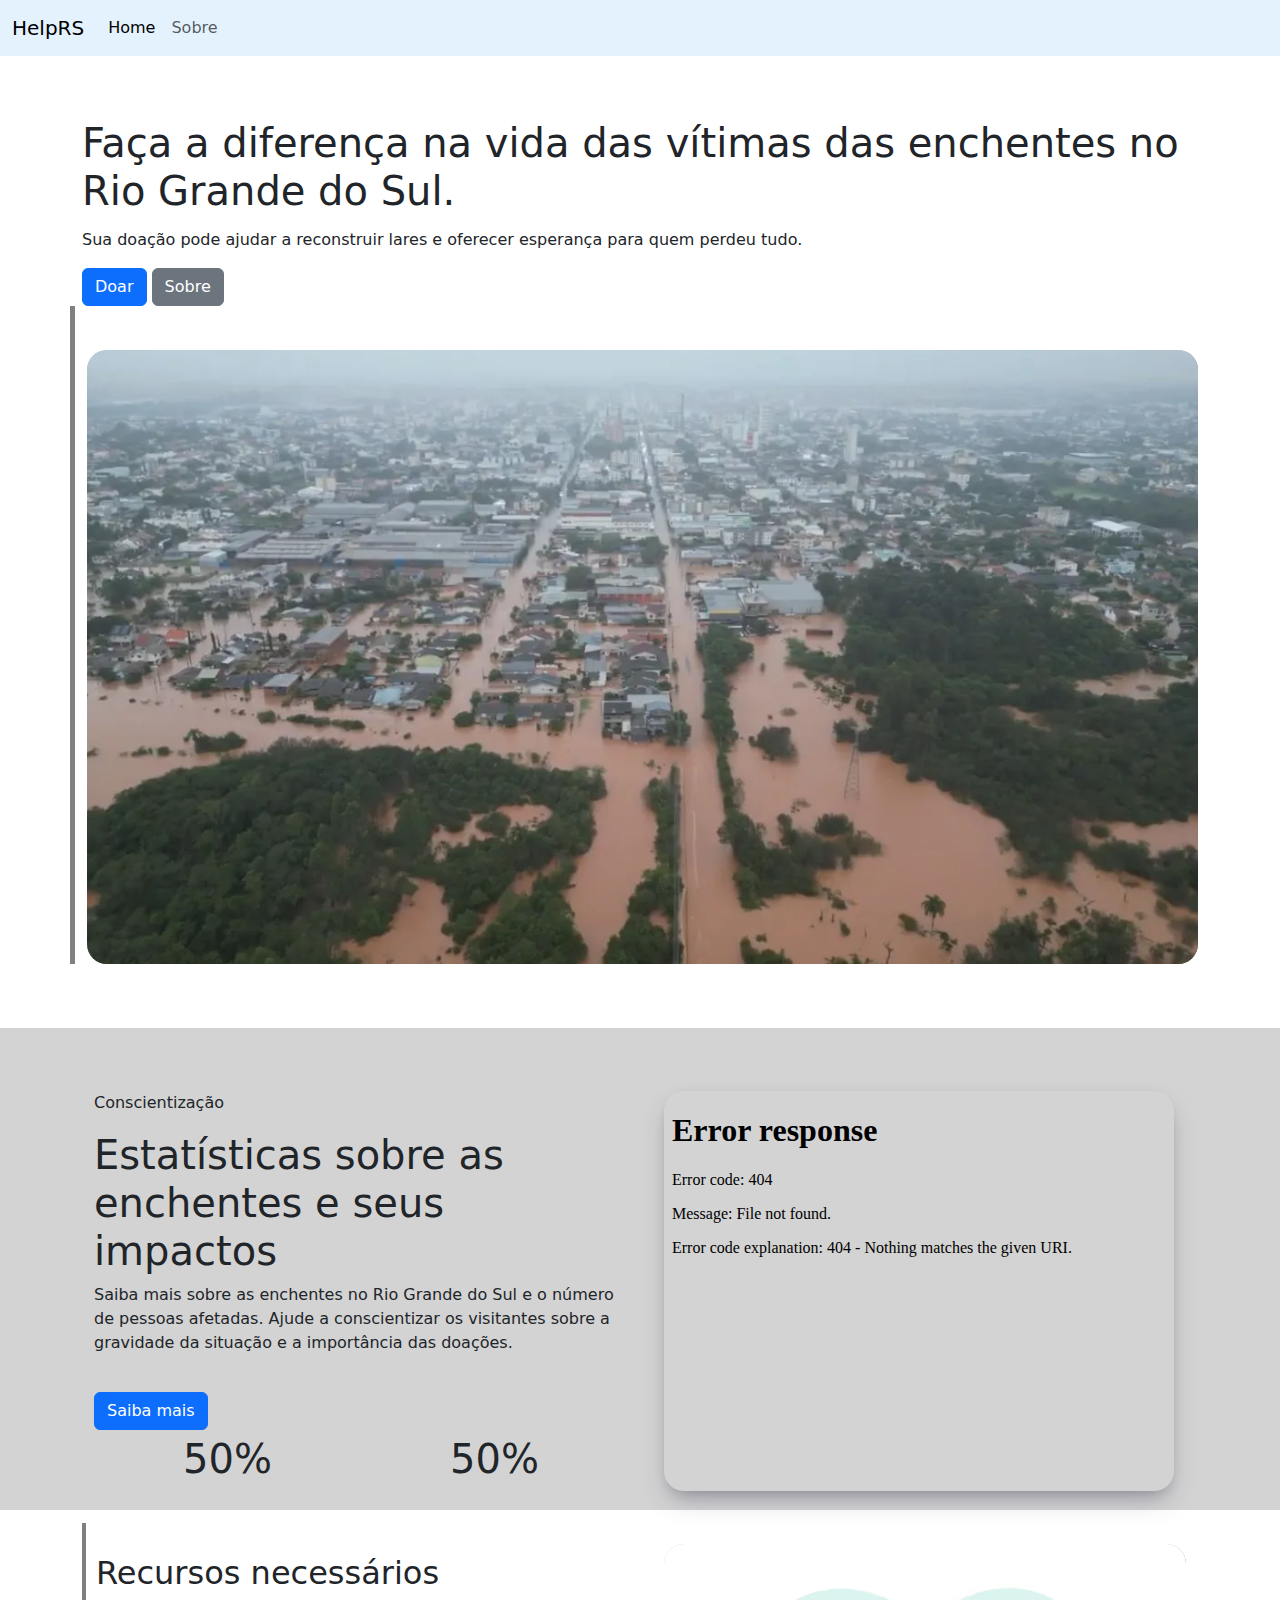
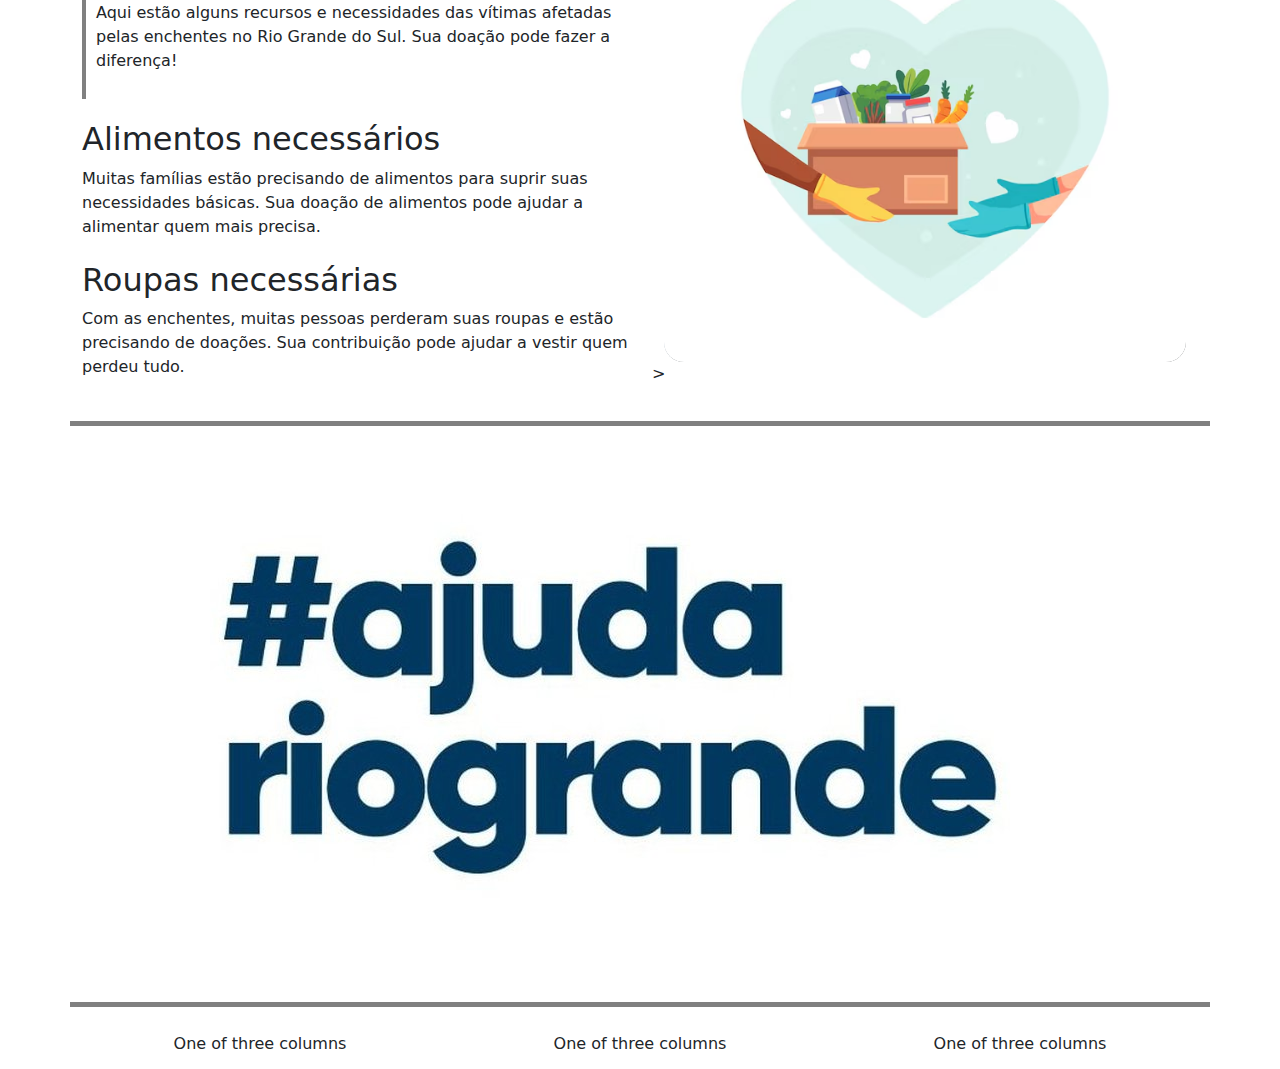
==== aulaFinal/index.html @ d6569131 "Add files via upload" ====
<!doctype html>
<html lang="en">
  <head>
    <meta charset="utf-8">
    <meta name="viewport" content="width=device-width, initial-scale=1">
    <title>Help RS</title>
    <link rel="stylesheet" href="style.css">
    <link href="https://cdn.jsdelivr.net/npm/bootstrap@5.3.3/dist/css/bootstrap.min.css" rel="stylesheet" integrity="sha384-QWTKZyjpPEjISv5WaRU9OFeRpok6YctnYmDr5pNlyT2bRjXh0JMhjY6hW+ALEwIH" crossorigin="anonymous">
  </head>
  <body>

    <script src="https://cdn.jsdelivr.net/npm/bootstrap@5.3.3/dist/js/bootstrap.bundle.min.js" integrity="sha384-YvpcrYf0tY3lHB60NNkmXc5s9fDVZLESaAA55NDzOxhy9GkcIdslK1eN7N6jIeHz" crossorigin="anonymous"></script>

    <nav class="navbar navbar-expand-lg" style="background-color: #e3f2fd;">
    <div class="container-fluid">
        <a class="navbar-brand" href="#">HelpRS</a>
        <button class="navbar-toggler" type="button" data-bs-toggle="collapse" data-bs-target="#navbarNav" aria-controls="navbarNav" aria-expanded="false" aria-label="Toggle navigation">
        <span class="navbar-toggler-icon"></span>
        </button>
        <div class="collapse navbar-collapse" id="navbarNav">
        <ul class="navbar-nav">
            <li class="nav-item">
            <a class="nav-link active" aria-current="page" href="#">Home</a>
            </li>
            <li class="nav-item">
            <a class="nav-link" href="#">Sobre</a>
            </li>
        </ul>
        </div>
    </div>
    </nav>
    <section style="padding: 1%;">
        <div class="container-sm titleDiv" >
            <h1>Faça a diferença na vida das vítimas das enchentes no Rio Grande do Sul.</h1>
        </div>
        <div class="container-sm pDiv" >
            <p>Sua doação pode ajudar a reconstruir lares e oferecer esperança para quem perdeu tudo.</p>
        </div>
        <div class="container-sm">
            <div class="d-grid gap-2 d-md-block">
                <button class="btn btn-primary" type="button">Doar</button>
                <button class="btn btn-secondary" type="button">Sobre</button>
                </div>
        </div>
        <div class="container-sm" style="border-left: gray 5px solid;">
            <img src="chuvarscidade.webp" class="img-fluid titleDiv" alt="..." style="border-radius: 20px;">
        </div>

    </section>
    <section class="titleDiv" style="background-color: lightgray; padding: 1%;">
        <div class="container-sm titleDiv">
            <div class="container text-leftt">
                <div class="row align-items-start">
                  <div class="col">
                    <div>
                        <p>Conscientização</p>
                    </div>
                    <div class="pDiv">
                        <h1>Estatísticas sobre as enchentes e seus impactos</h1>
                    </div>
                    <div class="pDiv">
                        <p>Saiba mais sobre as enchentes no Rio Grande do Sul e o número de pessoas afetadas. Ajude a conscientizar os visitantes sobre a gravidade da situação e a importância das doações.</p>
                    </div>
                    <div>
                        <button type="button" class="btn btn-primary titleDiv">Saiba mais</button>
                    </div>
                    <div class="container text-center pDiv">
                        <div class="row align-items-start">
                          <div class="col">
                            <h1>50%</h1>
                          </div>
                          <div class="col">
                            <h1>50%</h1>
                          </div>
                        </div>
                      </div>
                  </div>
                  <div class="col">
                    <div class="container-sm">
                        <iframe class="embed-responsive-item" src="video.mp4" allowfullscreen></iframe>
                    </div>
                  </div>
                </div>
              </div>
        </div>
    </section>
    <section style="padding: 1%;">
        <div class="container text-leftt">
            <div class="row align-items-start">
              <div class="col">
                <div style="border-left: gray 4px solid; padding: 10px;">
                    <div class="titleDiv">
                        <h2>Recursos necessários</h2>
                    </div>
                    <div >
                        <p>Aqui estão alguns recursos e necessidades das vítimas afetadas pelas enchentes no Rio Grande do Sul. Sua doação pode fazer a diferença!</p>
                    </div>
                </div>
                <div class="titleDiv">
                    <h2>Alimentos necessários</h2>
                </div>
                <div>
                    <p>Muitas famílias estão precisando de alimentos para suprir suas necessidades básicas. Sua doação de alimentos pode ajudar a alimentar quem mais precisa.</p>
                </div>
                <div class="titleDiv">
                    <h2>Roupas necessárias</h2>
                </div>
                <div>
                    <p>Com as enchentes, muitas pessoas perderam suas roupas e estão precisando de doações. Sua contribuição pode ajudar a vestir quem perdeu tudo.</p>
                </div>
                
              </div>
              <div class="col">
                <div class="container-sm">
                    <img src="donate.avif" class="img-fluid titleDiv" alt="..." style="border-radius: 20px;">
                </div>>
              </div>
            </div>
          </div>
    </section>
    <section style="padding: 1%;">
        <div class="container-sm outer" style="align-items: center; border-top: gray 5px solid; border-bottom: gray 5px solid;">
            <img src="ajude.jpg" class="img-fluid" alt="...">
        </div>
        
    </section>
    <section style="padding: 1%; ">
        <div class="container text-center">
            <div class="row align-items-start">
              <div class="col">
                One of three columns
              </div>
              <div class="col">
                One of three columns
              </div>
              <div class="col">
                One of three columns
              </div>
            </div>
          </div>
    </section>

  </body>
</html>
---- aulaFinal/style.css ----
.titleDiv{
    margin-top: 4%;
}

.pDiv{
    margin-top: 1%;
}

.img-fluid {
    box-shadow: 3px 3px 6px 0px #CCDBE8 inset, -3px -3px 6px 1px rgba(32, 32, 32, 0.8) inset 
} 

.text-leftt{
    text-align: left;
}

iframe{
    width: 100%;
    height: 400px;
    border-radius: 20px;
    box-shadow: 0px 13px 27px -5px rgba(50,50,93,0.25) , 0px 8px 16px -8px rgba(0,0,0,0.3) , 0px -6px 16px -6px rgba(0,0,0,0.025) ;
}

.outer {
    position:relative;
    width: 100%px;
    height: 100%px;
}

.overlay {                      
    display: none;  
}

.outer .overlay { 
    display: block;
    position: absolute;
    width: 100%;
    height: 100%;
    background: black;
    opacity: 0.7;
    top: 0;
}

.text1 {
    position: absolute;
    top: 50%;
    left: 50%;
    transform:translate(-50%, -50%);
    color:white;
}
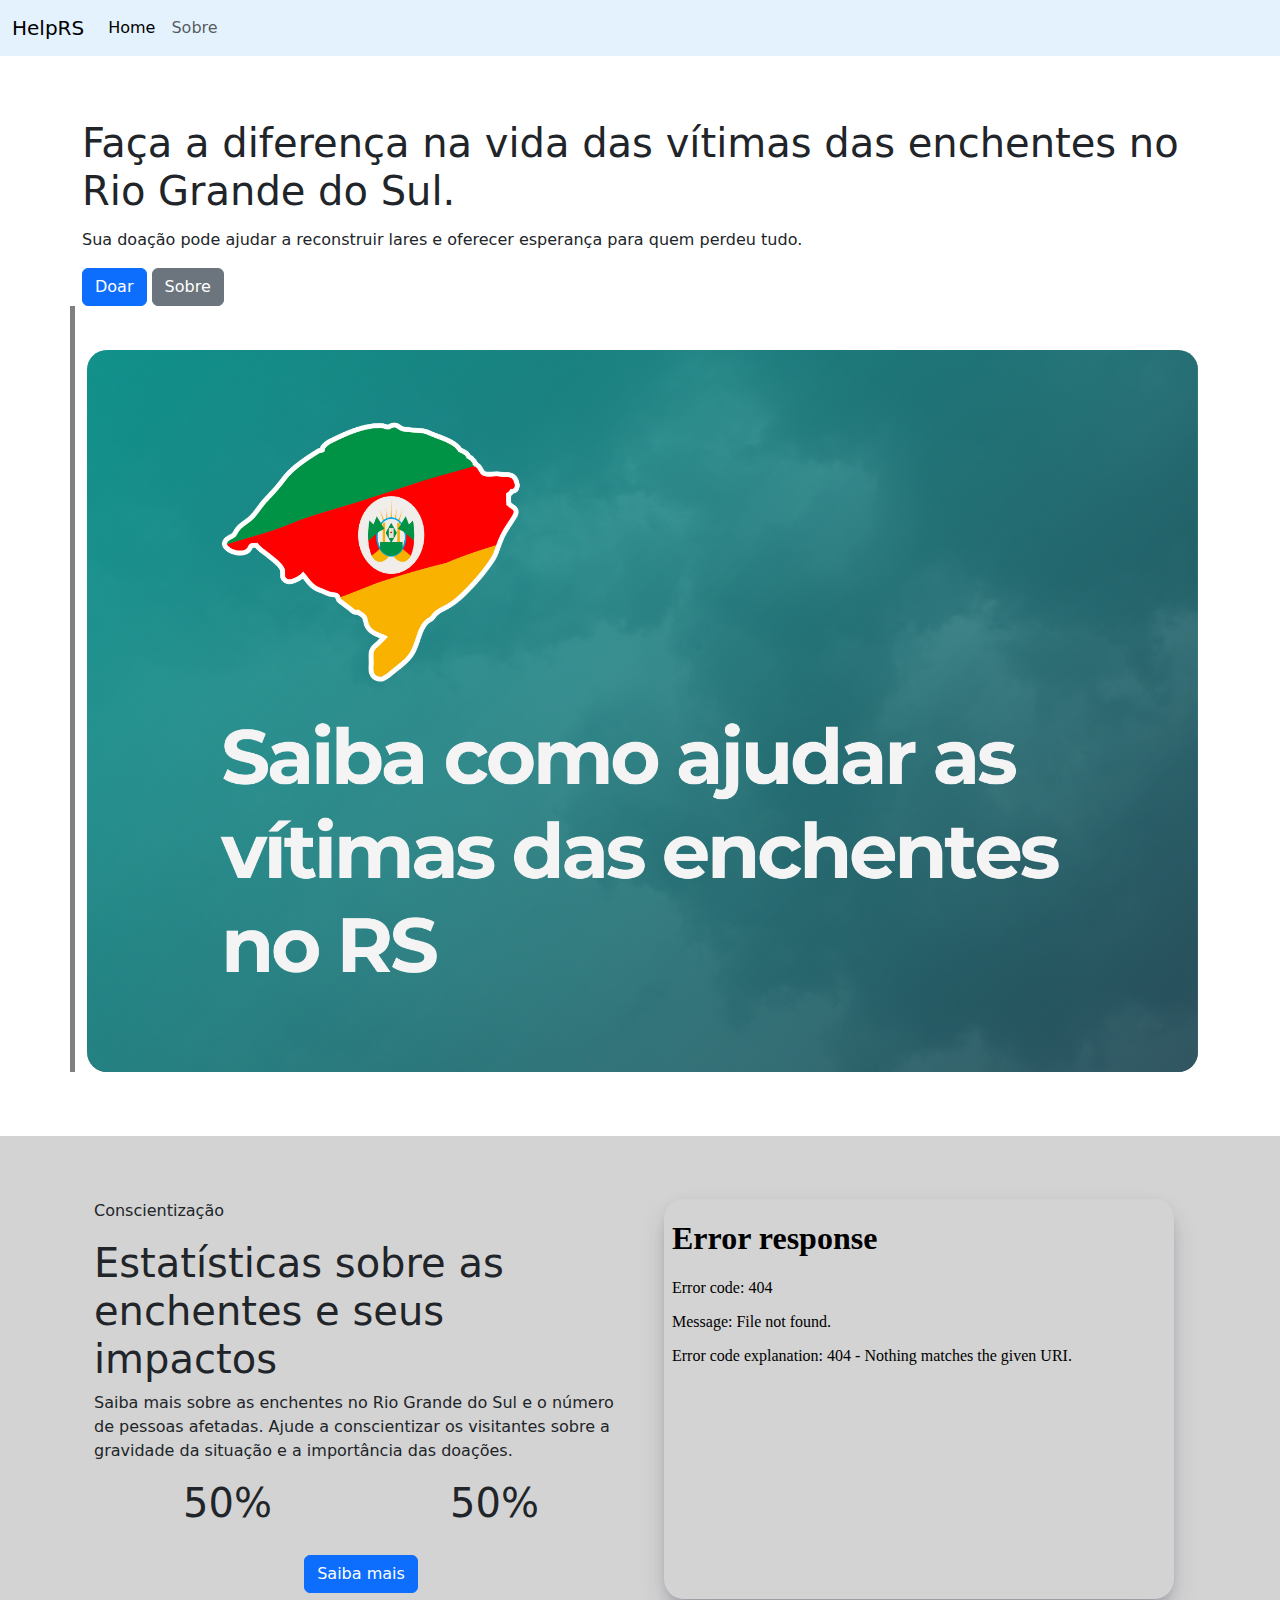
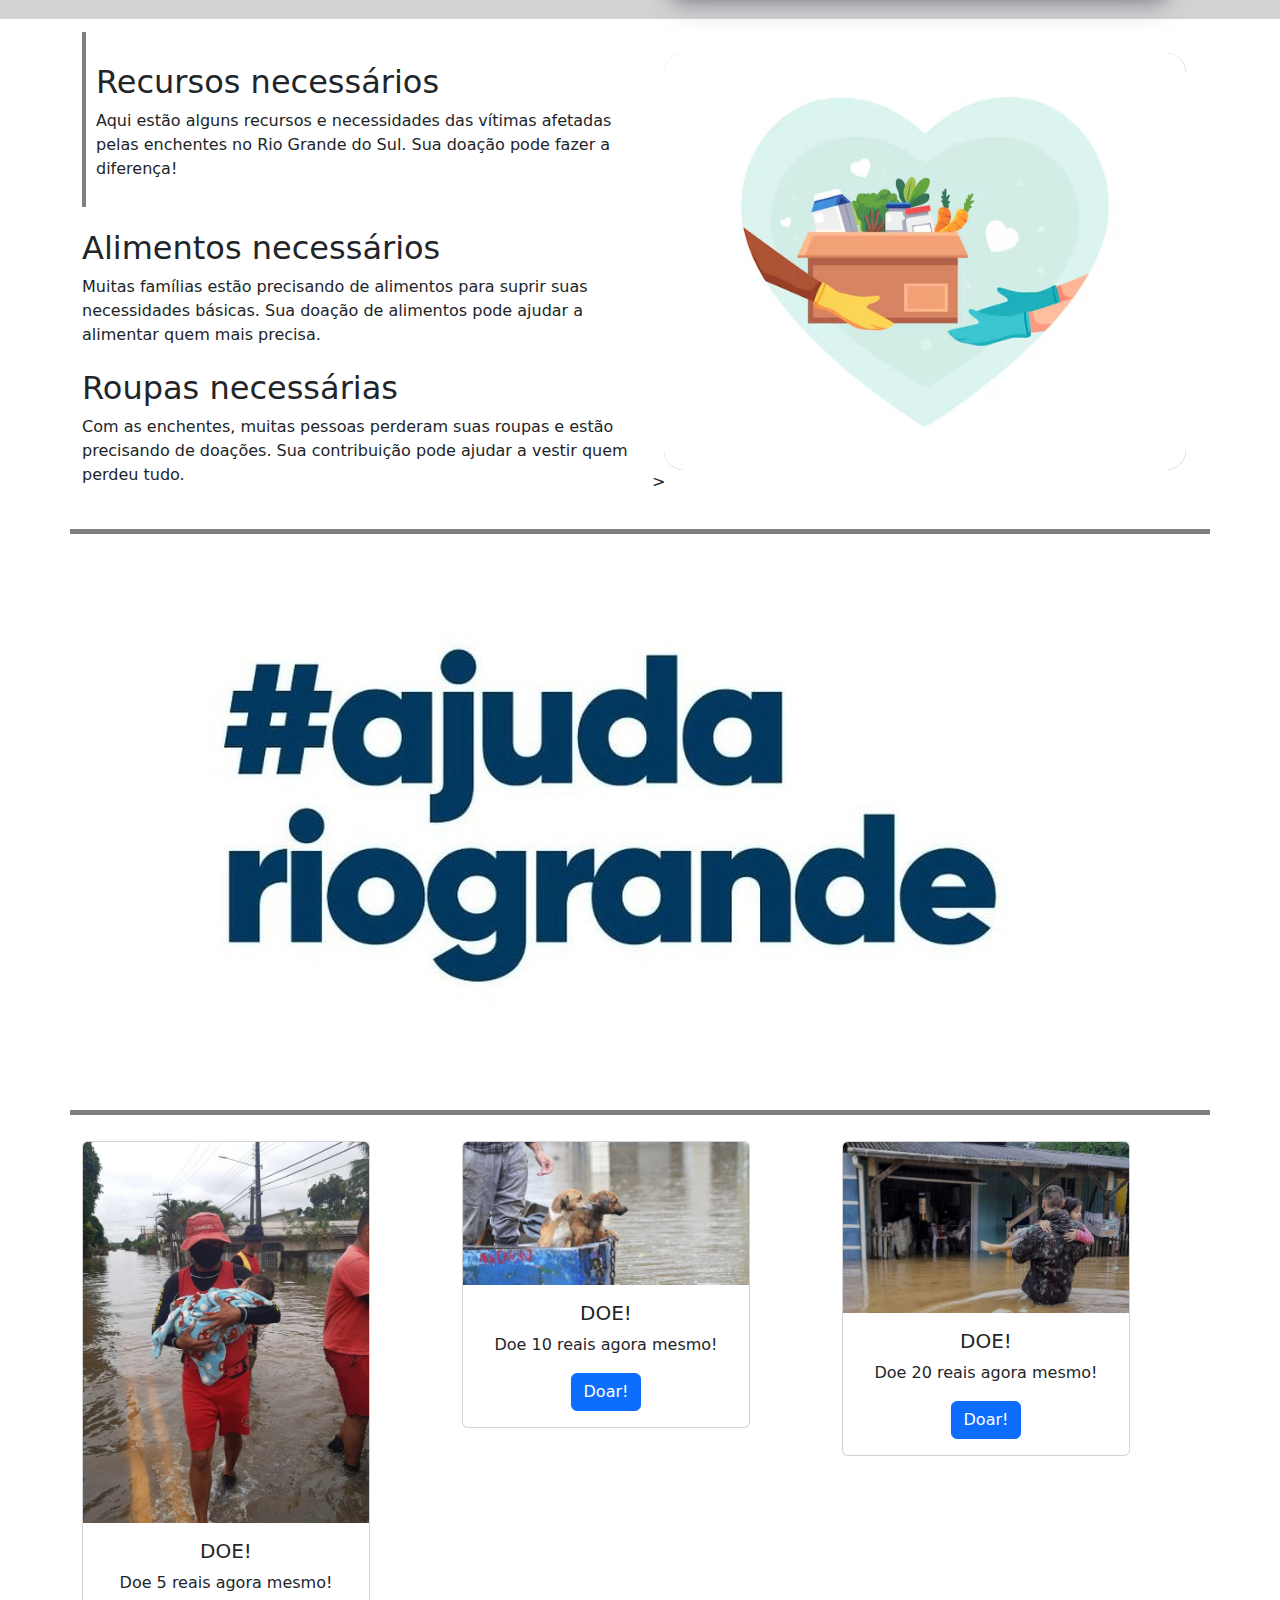
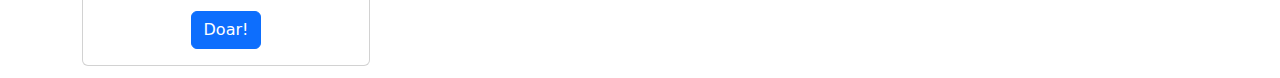
==== commit f7375065: "Atualização do site" ====
--- a/aulaFinal/index.html
+++ b/aulaFinal/index.html
@@ -43,7 +43,7 @@
                 </div>
         </div>
         <div class="container-sm" style="border-left: gray 5px solid;">
-            <img src="chuvarscidade.webp" class="img-fluid titleDiv" alt="..." style="border-radius: 20px;">
+            <img src="como-ajudar.png" class="img-fluid titleDiv" alt="..." style="border-radius: 20px;">
         </div>
 
     </section>
@@ -61,9 +61,7 @@
                     <div class="pDiv">
                         <p>Saiba mais sobre as enchentes no Rio Grande do Sul e o número de pessoas afetadas. Ajude a conscientizar os visitantes sobre a gravidade da situação e a importância das doações.</p>
                     </div>
-                    <div>
-                        <button type="button" class="btn btn-primary titleDiv">Saiba mais</button>
-                    </div>
+                    
                     <div class="container text-center pDiv">
                         <div class="row align-items-start">
                           <div class="col">
@@ -73,7 +71,10 @@
                             <h1>50%</h1>
                           </div>
                         </div>
-                      </div>
+                        <div>
+                            <button type="button" class="btn btn-primary titleDiv">Saiba mais</button>
+                        </div>
+                    </div>
                   </div>
                   <div class="col">
                     <div class="container-sm">
@@ -128,13 +129,34 @@
         <div class="container text-center">
             <div class="row align-items-start">
               <div class="col">
-                One of three columns
+                <div class="card" style="width: 18rem;">
+                    <img src="ajude1.jpg" class="card-img-top" alt="...">
+                    <div class="card-body">
+                      <h5 class="card-title">DOE!</h5>
+                      <p class="card-text">Doe 5 reais agora mesmo!</p>
+                      <a href="#" class="btn btn-primary">Doar!</a>
+                    </div>
+                  </div>
               </div>
               <div class="col">
-                One of three columns
+                <div class="card" style="width: 18rem;">
+                    <img src="ajude2.webp" class="card-img-top" alt="...">
+                    <div class="card-body">
+                      <h5 class="card-title">DOE!</h5>
+                      <p class="card-text">Doe 10 reais agora mesmo!</p>
+                      <a href="#" class="btn btn-primary">Doar!</a>
+                    </div>
+                  </div>
               </div>
               <div class="col">
-                One of three columns
+                <div class="card" style="width: 18rem;">
+                    <img src="ajuda3.jpeg" class="card-img-top" alt="...">
+                    <div class="card-body">
+                      <h5 class="card-title">DOE!</h5>
+                      <p class="card-text">Doe 20 reais agora mesmo!</p>
+                      <a href="#" class="btn btn-primary">Doar!</a>
+                    </div>
+                  </div>
               </div>
             </div>
           </div>
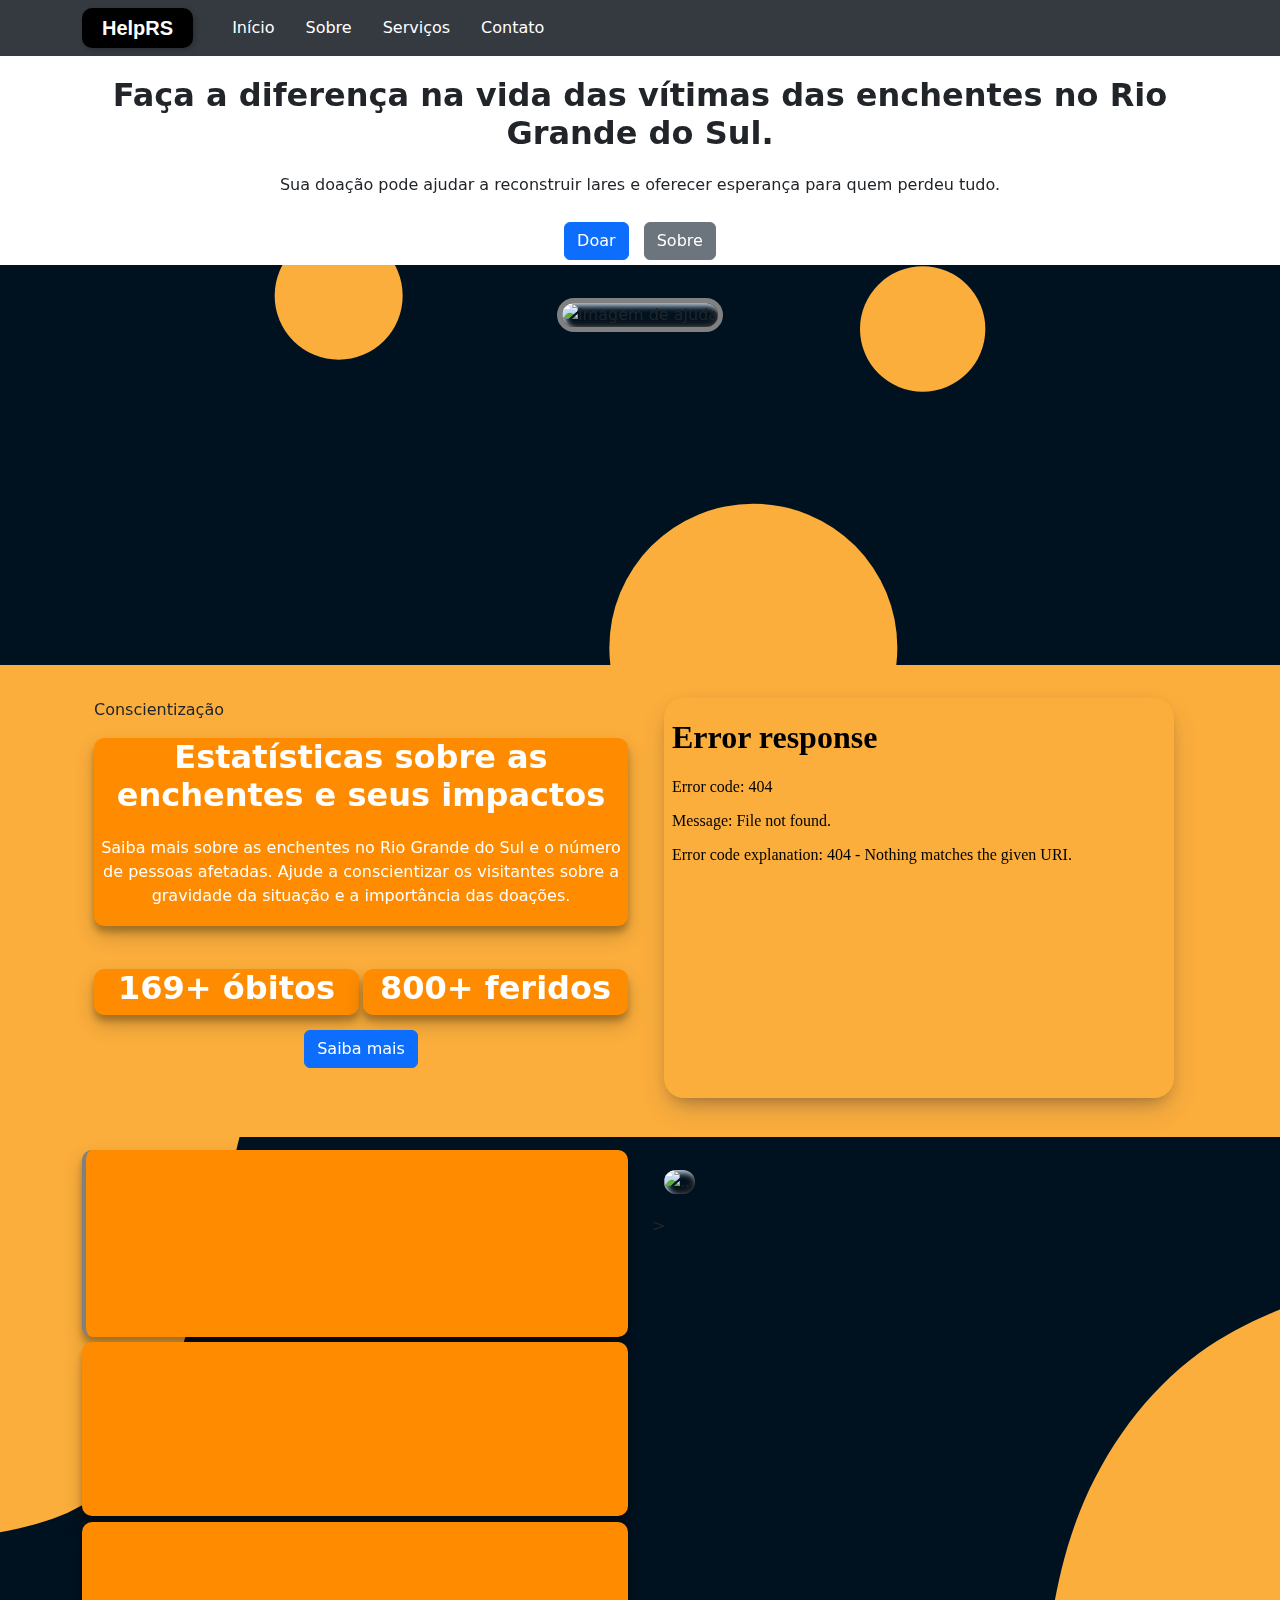
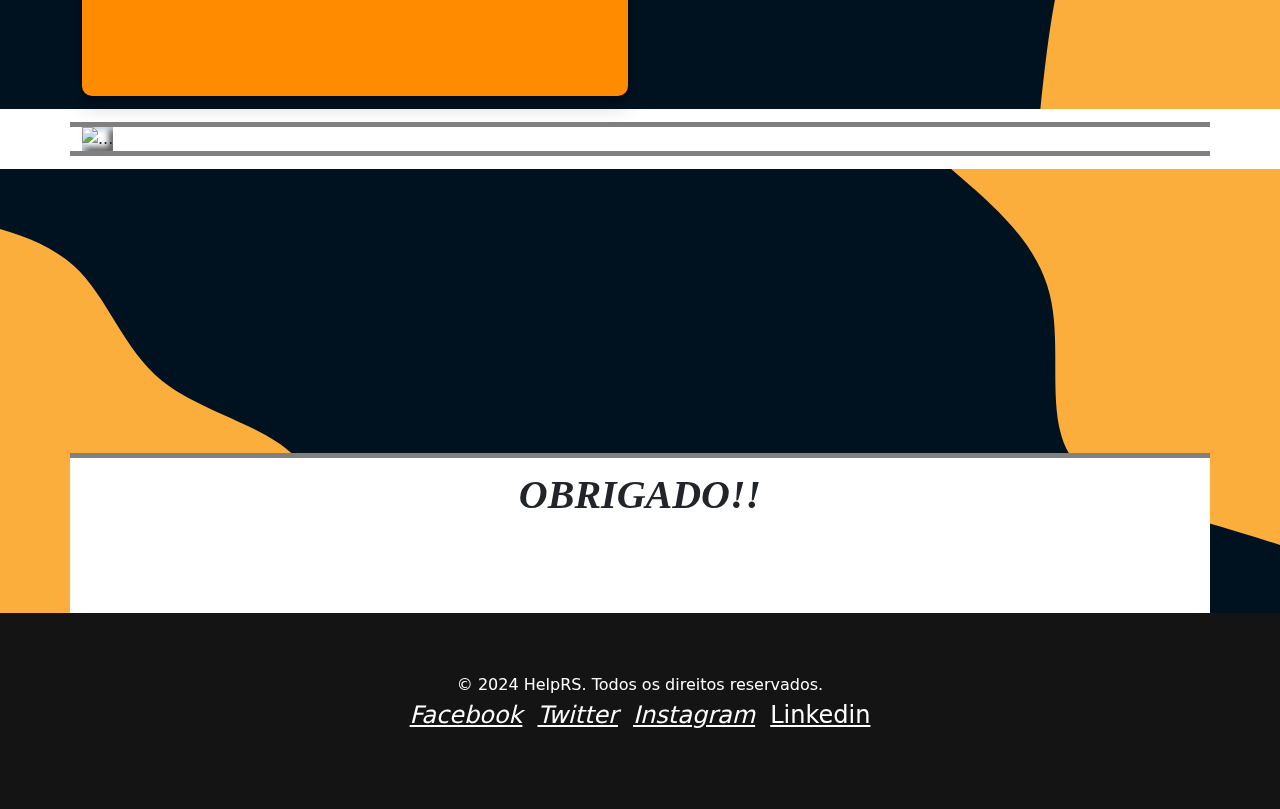
==== commit 89d01948: "Site v#" ====
--- a/aulaFinal/index.html
+++ b/aulaFinal/index.html
@@ -5,162 +5,210 @@
     <meta name="viewport" content="width=device-width, initial-scale=1">
     <title>Help RS</title>
     <link rel="stylesheet" href="style.css">
+    <script defer src="script.js" defer></script>
     <link href="https://cdn.jsdelivr.net/npm/bootstrap@5.3.3/dist/css/bootstrap.min.css" rel="stylesheet" integrity="sha384-QWTKZyjpPEjISv5WaRU9OFeRpok6YctnYmDr5pNlyT2bRjXh0JMhjY6hW+ALEwIH" crossorigin="anonymous">
   </head>
-  <body>
-
-    <script src="https://cdn.jsdelivr.net/npm/bootstrap@5.3.3/dist/js/bootstrap.bundle.min.js" integrity="sha384-YvpcrYf0tY3lHB60NNkmXc5s9fDVZLESaAA55NDzOxhy9GkcIdslK1eN7N6jIeHz" crossorigin="anonymous"></script>
-
-    <nav class="navbar navbar-expand-lg" style="background-color: #e3f2fd;">
-    <div class="container-fluid">
-        <a class="navbar-brand" href="#">HelpRS</a>
-        <button class="navbar-toggler" type="button" data-bs-toggle="collapse" data-bs-target="#navbarNav" aria-controls="navbarNav" aria-expanded="false" aria-label="Toggle navigation">
-        <span class="navbar-toggler-icon"></span>
-        </button>
-        <div class="collapse navbar-collapse" id="navbarNav">
-        <ul class="navbar-nav">
-            <li class="nav-item">
-            <a class="nav-link active" aria-current="page" href="#">Home</a>
-            </li>
-            <li class="nav-item">
-            <a class="nav-link" href="#">Sobre</a>
-            </li>
-        </ul>
+<body>
+    
+  <script src="https://cdn.jsdelivr.net/npm/bootstrap@5.3.3/dist/js/bootstrap.bundle.min.js" integrity="sha384-YvpcrYf0tY3lHB60NNkmXc5s9fDVZLESaAA55NDzOxhy9GkcIdslK1eN7N6jIeHz" crossorigin="anonymous"></script>
+  <div id="divGeral"></div>
+    <div class="water-side water-left"></div>
+    <div class="water-side water-right"></div>
+  <header>
+    <nav class="navbar navbar-expand-lg navbar-dark" id="navbar">
+        <div class="container">
+            <a class="navbar-brand logo" href="#">HelpRS</a>
+            <button class="navbar-toggler" type="button" data-toggle="collapse" data-target="#navbarSupportedContent" aria-controls="navbarSupportedContent" aria-expanded="false" aria-label="Toggle navigation">
+                <span class="navbar-toggler-icon"></span>
+            </button>
+
+            <div class="collapse navbar-collapse" id="navbarSupportedContent">
+                <ul class="navbar-nav ml-auto">
+                    <li class="nav-item active">
+                        <a class="nav-link" href="#">Início</a>
+                    </li>
+                    <li class="nav-item">
+                        <a class="nav-link" href="#">Sobre</a>
+                    </li>
+                    <li class="nav-item">
+                        <a class="nav-link" href="#">Serviços</a>
+                    </li>
+                    <li class="nav-item">
+                        <a class="nav-link" href="#">Contato</a>
+                    </li>
+                </ul>
+            </div>
         </div>
+    </nav>
+  </header>
+
+  <section>
+      <div class="container titleDiv">
+          <h1>Faça a diferença na vida das vítimas das enchentes no Rio Grande do Sul.</h1>
+      </div>
+      <div class="container pDiv">
+          <p>Sua doação pode ajudar a reconstruir lares e oferecer esperança para quem perdeu tudo.</p>
+      </div>
+      <div class="container text-center">
+          <button class="btn btn-primary" type="button">Doar</button>
+          <button class="btn btn-secondary" type="button">Sobre</button>
+      </div>
+      
+  </section>
+
+  <div class="spacer layer1" style="padding: 1%;">
+    <div class="container img-container">
+      <img src="images/como-ajudar.png" class="img-fluid" alt="Imagem de ajuda">
     </div>
-    </nav>
-    <section style="padding: 1%;">
-        <div class="container-sm titleDiv" >
-            <h1>Faça a diferença na vida das vítimas das enchentes no Rio Grande do Sul.</h1>
-        </div>
-        <div class="container-sm pDiv" >
-            <p>Sua doação pode ajudar a reconstruir lares e oferecer esperança para quem perdeu tudo.</p>
-        </div>
-        <div class="container-sm">
-            <div class="d-grid gap-2 d-md-block">
-                <button class="btn btn-primary" type="button">Doar</button>
-                <button class="btn btn-secondary" type="button">Sobre</button>
-                </div>
-        </div>
-        <div class="container-sm" style="border-left: gray 5px solid;">
-            <img src="como-ajudar.png" class="img-fluid titleDiv" alt="..." style="border-radius: 20px;">
-        </div>
-
-    </section>
-    <section class="titleDiv" style="background-color: lightgray; padding: 1%;">
-        <div class="container-sm titleDiv">
-            <div class="container text-leftt">
-                <div class="row align-items-start">
-                  <div class="col">
-                    <div>
-                        <p>Conscientização</p>
-                    </div>
+  </div>
+
+<script src="https://code.jquery.com/jquery-3.5.1.slim.min.js"></script>
+<script src="https://cdn.jsdelivr.net/npm/@popperjs/core@2.9.2/dist/umd/popper.min.js"></script>
+<script src="https://stackpath.bootstrapcdn.com/bootstrap/4.5.2/js/bootstrap.min.js"></script>
+
+  <section style="background-color: #FBAE3C; padding: 1%;">
+      <div class="container-sm titleDiv">
+          <div class="container text-leftt">
+              <div class="row align-items-start">
+                <div class="col">
+                  <div>
+                      <p>Conscientização</p>
+                  </div>
+                  <div class="generalBox">
                     <div class="pDiv">
                         <h1>Estatísticas sobre as enchentes e seus impactos</h1>
                     </div>
-                    <div class="pDiv">
+                    <div class="pDiv" style="padding: 2px;">
                         <p>Saiba mais sobre as enchentes no Rio Grande do Sul e o número de pessoas afetadas. Ajude a conscientizar os visitantes sobre a gravidade da situação e a importância das doações.</p>
                     </div>
-                    
-                    <div class="container text-center pDiv">
-                        <div class="row align-items-start">
-                          <div class="col">
-                            <h1>50%</h1>
-                          </div>
-                          <div class="col">
-                            <h1>50%</h1>
-                          </div>
+                  </div>
+                  
+                  <div class="container text-center" style="margin-top: 8%;">
+                      <div class="row align-items-start">
+                        <div class="col generalBox" style="margin-right: 2px; height: 10%;">
+                          <h1>169+ óbitos</h1>
                         </div>
-                        <div>
-                            <button type="button" class="btn btn-primary titleDiv">Saiba mais</button>
+                        <div class="col generalBox" style="margin-left: 2px;">
+                          <h1>800+ feridos</h1>
                         </div>
-                    </div>
-                  </div>
-                  <div class="col">
-                    <div class="container-sm">
-                        <iframe class="embed-responsive-item" src="video.mp4" allowfullscreen></iframe>
-                    </div>
-                  </div>
-                </div>
-              </div>
-        </div>
-    </section>
+                      </div>
+                      <div style="margin-top: 10px;">
+                          <button type="button" class="btn btn-primary titleDiv">Saiba mais</button>
+                      </div>
+                  </div>
+                </div>
+                <div class="col">
+                  <div class="container-sm">
+                      <iframe class="embed-responsive-item" src="videos/video.mp4" allowfullscreen></iframe>
+                  </div>
+                </div>
+              </div>
+            </div>
+      </div>
+  </section>
+  <div class="spacer layer3">
     <section style="padding: 1%;">
         <div class="container text-leftt">
             <div class="row align-items-start">
               <div class="col">
-                <div style="border-left: gray 4px solid; padding: 10px;">
-                    <div class="titleDiv">
+                <div class="generalBox" style="border-left: gray 4px solid; padding: 10px;">
+                    <div class="titleDiv hidden">
                         <h2>Recursos necessários</h2>
                     </div>
-                    <div >
+                    <div class="hidden">
                         <p>Aqui estão alguns recursos e necessidades das vítimas afetadas pelas enchentes no Rio Grande do Sul. Sua doação pode fazer a diferença!</p>
                     </div>
                 </div>
-                <div class="titleDiv">
-                    <h2>Alimentos necessários</h2>
-                </div>
-                <div>
+                <div class="generalBox" style="padding: 4px; margin-top: 1%;">
+                  <div class="titleDiv hidden">
+                      <h2>Alimentos necessários</h2>
+                  </div>
+                  <div class="hidden" >
                     <p>Muitas famílias estão precisando de alimentos para suprir suas necessidades básicas. Sua doação de alimentos pode ajudar a alimentar quem mais precisa.</p>
-                </div>
-                <div class="titleDiv">
+                  </div>
+                </div>
+                <div class="generalBox" style="padding: 4px; margin-top: 1%;">
+                  <div class="titleDiv hidden">
                     <h2>Roupas necessárias</h2>
-                </div>
-                <div>
-                    <p>Com as enchentes, muitas pessoas perderam suas roupas e estão precisando de doações. Sua contribuição pode ajudar a vestir quem perdeu tudo.</p>
-                </div>
+                  </div>
+                  <div class="hidden">
+                      <p>Com as enchentes, muitas pessoas perderam suas roupas e estão precisando de doações. Sua contribuição pode ajudar a vestir quem perdeu tudo.</p>
+                  </div>
+                </div>
+                
                 
               </div>
               <div class="col">
                 <div class="container-sm">
-                    <img src="donate.avif" class="img-fluid titleDiv" alt="..." style="border-radius: 20px;">
+                    <img src="images/donate.avif" class="img-fluid titleDiv" alt="..." style="border-radius: 20px;">
                 </div>>
               </div>
             </div>
           </div>
     </section>
+  </div>
+  <section style="padding: 1%; background-color: white;">
+      <div class="container-sm" style="align-items: center; border-top: gray 5px solid; border-bottom: gray 5px solid;">
+          <img src="images/ajude.jpg" class="img-fluid" alt="...">
+      </div>
+      
+  </section>
+  <div class="spacer layer2">
     <section style="padding: 1%;">
-        <div class="container-sm outer" style="align-items: center; border-top: gray 5px solid; border-bottom: gray 5px solid;">
-            <img src="ajude.jpg" class="img-fluid" alt="...">
-        </div>
+        <div class="container text-center">
+            <div class="row align-items-start">
+              <div class="col hidden">
+                <div class="card" style="width: 18rem;">
+                    <img src="images/homem.jpg" class="card-img-top" alt="...">
+                    <div class="card-body">
+                      <h5 class="card-title">DOE!</h5>
+                      <h1 style="font-weight: bold;">R$5</h1>
+                      <a href="#" class="btn btn-primary">Doar!</a>
+                    </div>
+                  </div>
+              </div>
+              <div class="col hidden">
+                <div class="card" style="width: 18rem;">
+                    <img src="images/mulher.jpg" class="card-img-top" alt="...">
+                    <div class="card-body">
+                      <h5 class="card-title">DOE!</h5>
+                      <h1 style="font-weight: bold;">R$10</h1>
+                      <a href="#" class="btn btn-primary">Doar!</a>
+                    </div>
+                  </div>
+              </div>
+              <div class="col hidden">
+                <div class="card" style="width: 18rem;">
+                    <img src="images/menina.jpg" class="card-img-top" alt="...">
+                    <div class="card-body">
+                      <h5 class="card-title">DOE!</h5>
+                      <h1 style="font-weight: bold;">R$20</h1>
+                      <a href="#" class="btn btn-primary">Doar!</a>
+                    </div>
+                  </div>
+              </div>
+            </div>
+          </div>
         
     </section>
-    <section style="padding: 1%; ">
-        <div class="container text-center">
-            <div class="row align-items-start">
-              <div class="col">
-                <div class="card" style="width: 18rem;">
-                    <img src="ajude1.jpg" class="card-img-top" alt="...">
-                    <div class="card-body">
-                      <h5 class="card-title">DOE!</h5>
-                      <p class="card-text">Doe 5 reais agora mesmo!</p>
-                      <a href="#" class="btn btn-primary">Doar!</a>
-                    </div>
-                  </div>
-              </div>
-              <div class="col">
-                <div class="card" style="width: 18rem;">
-                    <img src="ajude2.webp" class="card-img-top" alt="...">
-                    <div class="card-body">
-                      <h5 class="card-title">DOE!</h5>
-                      <p class="card-text">Doe 10 reais agora mesmo!</p>
-                      <a href="#" class="btn btn-primary">Doar!</a>
-                    </div>
-                  </div>
-              </div>
-              <div class="col">
-                <div class="card" style="width: 18rem;">
-                    <img src="ajuda3.jpeg" class="card-img-top" alt="...">
-                    <div class="card-body">
-                      <h5 class="card-title">DOE!</h5>
-                      <p class="card-text">Doe 20 reais agora mesmo!</p>
-                      <a href="#" class="btn btn-primary">Doar!</a>
-                    </div>
-                  </div>
-              </div>
-            </div>
-          </div>
-    </section>
+  
+    <div class="container-sm" style="padding: 1%; background-color: white; margin-top: 5%; height: 40%; border-top: 5px gray solid;">
+      <h1 class="obrigado">OBRIGADO!!</h1>
+    </div>
+  </div>
+  <footer class="footer text-center">
+    <div class="container">
+      <p>&copy; 2024  HelpRS. Todos os direitos reservados.</p>
+      <ul class="footer-social-icons">
+        <li><a href="#"><i class="bi bi-facebook">Facebook</i></a></li>
+        <li><a href="#"><i class="bi bi-twitter">Twitter</i></a></li>
+        <li><a href="#"><i class="bi bi-instagram">Instagram</i></a></li>
+        <li><a href="#"><i class="bi bi-linkedin"></i>Linkedin</a></li>
+      </ul>
+    </div>
+  </footer>
+  <link href="https://cdnjs.cloudflare.com/ajax/libs/font-awesome/5.15.4/css/all.min.css" rel="stylesheet">
+  
 
   </body>
 </html>--- a/aulaFinal/style.css
+++ b/aulaFinal/style.css
@@ -1,11 +1,3 @@
-.titleDiv{
-    margin-top: 4%;
-}
-
-.pDiv{
-    margin-top: 1%;
-}
-
 .img-fluid {
     box-shadow: 3px 3px 6px 0px #CCDBE8 inset, -3px -3px 6px 1px rgba(32, 32, 32, 0.8) inset 
 } 
@@ -47,4 +39,203 @@
     left: 50%;
     transform:translate(-50%, -50%);
     color:white;
-}+}
+
+.navbar {
+    background-color: #000;
+    position: fixed;
+  }
+
+.navbar-brand, .navbar-nav .nav-link {
+    color: #fff;
+}
+
+.navbar-toggler {
+    border-color: #fff;
+}
+
+.logo {
+    font-family: Arial, sans-serif;
+    font-size: 24px;
+    font-weight: bold; /* Negrito */
+    color: #fff; /* Cor da fonte */
+    background-color: #000; /* Cor de fundo */
+    padding: 10px 20px; /* Espaçamento interno */
+    border-radius: 10px; /* Borda arredondada */
+    box-shadow: 2px 2px 5px rgba(0, 0, 0, 0.2); /* Sombra */
+  }
+
+body {
+    font-family: Arial, sans-serif;
+    background-color: #f8f9fa;
+    overflow-x: hidden; /* Impede que a página role horizontalmente */
+    margin-top: 20%;
+}
+.navbar {
+    background-color: #343a40;
+    position: sticky;
+    top: 0;
+}
+.navbar-brand {
+    font-size: 1.5rem;
+    font-weight: bold;
+}
+.navbar-nav .nav-link {
+    color: #ffffff !important;
+    margin-left: 15px;
+}
+.titleDiv {
+    text-align: center;
+    margin-top: 20px;
+    margin-bottom: 20px;
+}
+.titleDiv h1 {
+    font-size: 2rem;
+    font-weight: bold;
+}
+.pDiv {
+    text-align: center;
+    margin-bottom: 20px;
+}
+.btn {
+    margin: 5px;
+}
+.img-container {
+    display: flex;
+    justify-content: center;
+    margin-top: 20px;
+}
+.img-container img {
+    max-width: 100%;
+    height: auto;
+    border-radius: 20px;
+    border: 5px solid gray;
+}
+.water-side {
+    position: fixed;
+    top: 50%;
+    width: 20%;
+    height: 100%;
+    background: linear-gradient(to bottom, #006666, #006666 50%, transparent 50%, transparent);
+    z-index: -1;
+    transition: height 0.5s ease-out;
+}
+.water-left {
+    left: 0;
+}
+.water-right {
+    right: 0;
+}
+@media (max-width: 768px) {
+    .water-side {
+        display: none;
+    }
+}
+
+#navbar{
+    
+    position: sticky;
+    top: 0;
+
+}
+
+html{
+    top:10%
+}
+
+header{
+    position: sticky;
+    top: 0;
+}
+
+.hidden{
+    opacity: 0;
+    filter: blur(5px);
+    transform: translateX(-100%);
+    transition: all 1s;
+}
+
+@media(prefers-reduced-motion){
+    .hidden{
+        transition: none;
+    }
+}
+
+.show{
+    opacity: 1;
+    filter: blur(0);
+    transform: translateX(0)
+}
+
+.footer {
+    background-color: #141414; /* Cor preta */
+    color: #fff; /* Cor do texto branca */
+    padding: 60px 0; /* Espaçamento interno */
+  }
+
+.footer p {
+    margin-bottom: 0; /* Remova a margem inferior do parágrafo */
+}
+
+.footer-social-icons {
+    list-style: none;
+    padding: 0;
+}
+
+.footer-social-icons li {
+    display: inline-block;
+    margin-right: 10px;
+}
+
+.footer-social-icons li:last-child {
+    margin-right: 0; /* Remove a margem direita do último ícone */
+}
+
+.footer-social-icons li a {
+    color: #fff;
+    font-size: 24px;
+    transition: color 0.3s ease;
+}
+
+.footer-social-icons li a:hover {
+    color: #ccc; /* Cor de transição ao passar o mouse */
+    text-decoration: none; /* Remova a decoração de texto ao passar o mouse */
+}
+
+.obrigado{
+    text-align: center;
+    font-family: cursive;
+    width: 100%;
+    font-weight: bold;
+    font-style: italic;
+}
+
+.generalBox{
+    color: white;
+    background-color: darkorange;
+    box-shadow: rgba(0, 0, 0, 0.19) 0px 10px 20px, rgba(0, 0, 0, 0.23) 0px 6px 6px;
+    border-radius: 10px;
+}
+
+.spacer{
+    aspect-ratio: 960/300;
+    width: 100%;
+    background-repeat: no-repeat;
+    background-position: center;
+    background-size: cover;
+}
+
+.layer1{
+    background-image: url('images/circle-scatter-haikei.svg');
+}
+
+.layer2{
+    background-image: url('images/blob-scene-haikei.svg');
+}
+
+.layer3{
+    background-image: url('images/blob-2.svg');
+}
+
+
+
